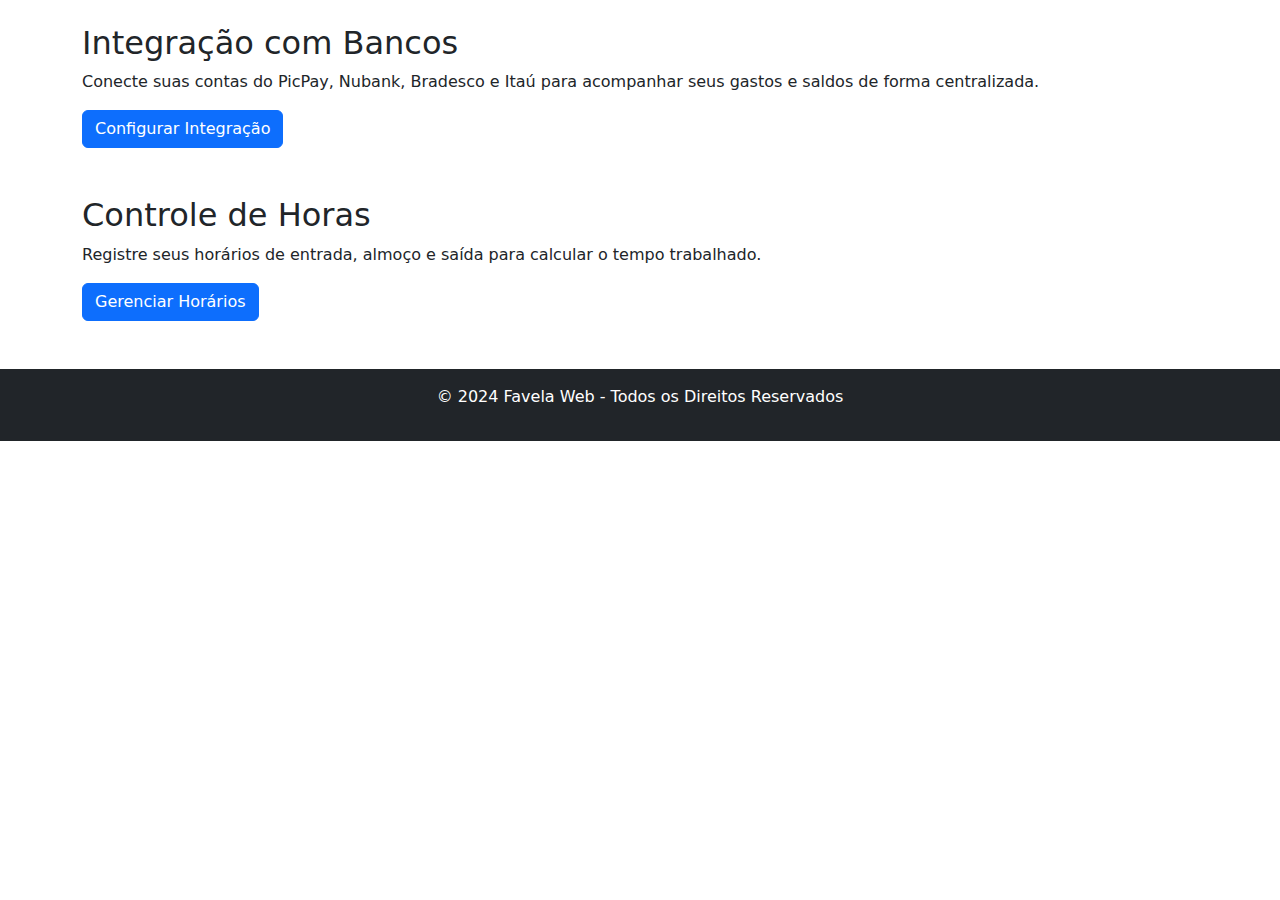
==== index.html @ 86e3dc60 "Primeira versao" ====
<!DOCTYPE html>
<html lang="en">
<head>
    <meta charset="UTF-8">
    <meta name="viewport" content="width=device-width, initial-scale=1.0">
    <title>Favela Web</title>
    <link href="https://cdn.jsdelivr.net/npm/bootstrap@5.3.0/dist/css/bootstrap.min.css" rel="stylesheet">
    <script src="https://cdn.jsdelivr.net/npm/bootstrap@5.3.0/dist/js/bootstrap.bundle.min.js"></script>
    <link href="https://cdn.jsdelivr.net/npm/bootstrap@5.3.0/dist/css/bootstrap.min.css" rel="stylesheet">
    <script src="https://cdn.jsdelivr.net/npm/bootstrap@5.3.0/dist/js/bootstrap.bundle.min.js"></script>


    <script>
        // Função para carregar o cabeçalho
        async function loadHeader() {
            const header = document.getElementById('header');
            try {
                const response = await fetch('header.html');
                if (!response.ok) {
                    throw new Error('Erro ao carregar o cabeçalho');
                }
                const html = await response.text();
                header.innerHTML = html;
            } catch (error) {
                console.error('Erro:', error);
            }
        }
        loadHeader();
    </script>
    
</head>
<body>
    <!-- Cabeçalho -->
    <div id="header"></div>

    <!-- Conteúdo Principal -->
    <main class="container my-4">
        <section id="integracao" class="mb-5">
            <h2>Integração com Bancos</h2>
            <p>Conecte suas contas do PicPay, Nubank, Bradesco e Itaú para acompanhar seus gastos e saldos de forma centralizada.</p>
            <button class="btn btn-primary">Configurar Integração</button>
        </section>

        <section id="controle-horas" class="mb-5">
            <h2>Controle de Horas</h2>
            <p>Registre seus horários de entrada, almoço e saída para calcular o tempo trabalhado.</p>
            <button class="btn btn-primary">Gerenciar Horários</button>
        </section>
    </main>

    <!-- Rodapé -->
    <footer class="bg-dark text-white text-center py-3">
        <p>&copy; 2024 Favela Web - Todos os Direitos Reservados</p>
    </footer>
</body>
</html>
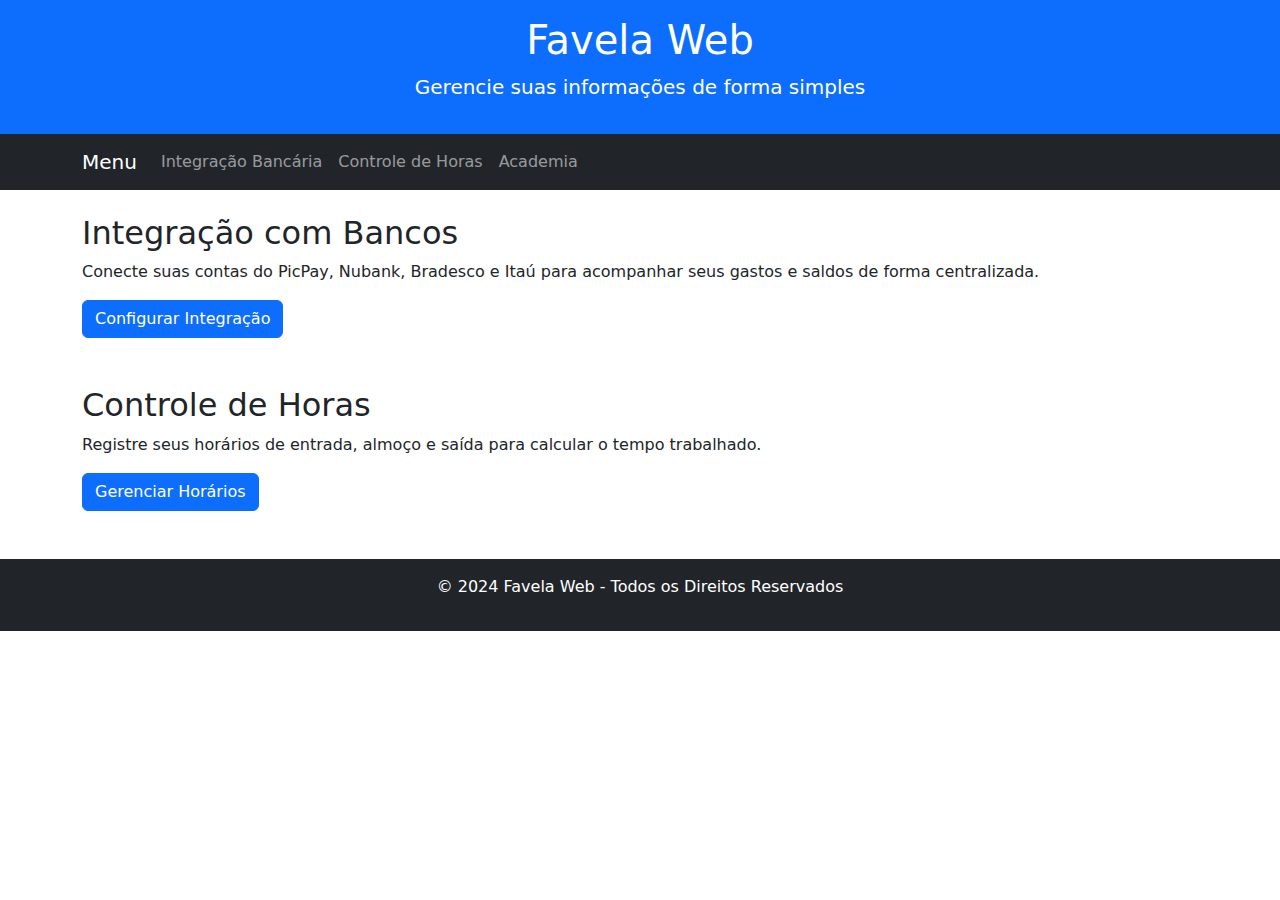
==== commit 98b4dfb5: "Controle_horas" ====
--- a/index.html
+++ b/index.html
@@ -6,9 +6,6 @@
     <title>Favela Web</title>
     <link href="https://cdn.jsdelivr.net/npm/bootstrap@5.3.0/dist/css/bootstrap.min.css" rel="stylesheet">
     <script src="https://cdn.jsdelivr.net/npm/bootstrap@5.3.0/dist/js/bootstrap.bundle.min.js"></script>
-    <link href="https://cdn.jsdelivr.net/npm/bootstrap@5.3.0/dist/css/bootstrap.min.css" rel="stylesheet">
-    <script src="https://cdn.jsdelivr.net/npm/bootstrap@5.3.0/dist/js/bootstrap.bundle.min.js"></script>
-
 
     <script>
         // Função para carregar o cabeçalho
@@ -31,8 +28,33 @@
 </head>
 <body>
     <!-- Cabeçalho -->
-    <div id="header"></div>
+    <header class="bg-primary text-white text-center py-3">
+        <h1>Favela Web</h1>
+        <p class="lead">Gerencie suas informações de forma simples</p>
+    </header>
 
+    <!-- Menu Principal -->
+    <nav class="navbar navbar-expand-lg navbar-dark bg-dark">
+        <div class="container">
+            <a class="navbar-brand" href="index.html">Menu</a>
+            <button class="navbar-toggler" type="button" data-bs-toggle="collapse" data-bs-target="#navbarNav" aria-controls="navbarNav" aria-expanded="false" aria-label="Toggle navigation">
+                <span class="navbar-toggler-icon"></span>
+            </button>
+            <div class="collapse navbar-collapse" id="navbarNav">
+                <ul class="navbar-nav">
+                    <li class="nav-item">
+                        <a class="nav-link" href="banco_index.html">Integração Bancária</a>
+                    </li>
+                    <li class="nav-item">
+                        <a class="nav-link" href="horas_index.html">Controle de Horas</a>
+                    </li>
+                    <li class="nav-item">
+                        <a class="nav-link" href="academia_index.html">Academia</a>
+                    </li>
+                </ul>
+            </div>
+        </div>
+    </nav>
     <!-- Conteúdo Principal -->
     <main class="container my-4">
         <section id="integracao" class="mb-5">
